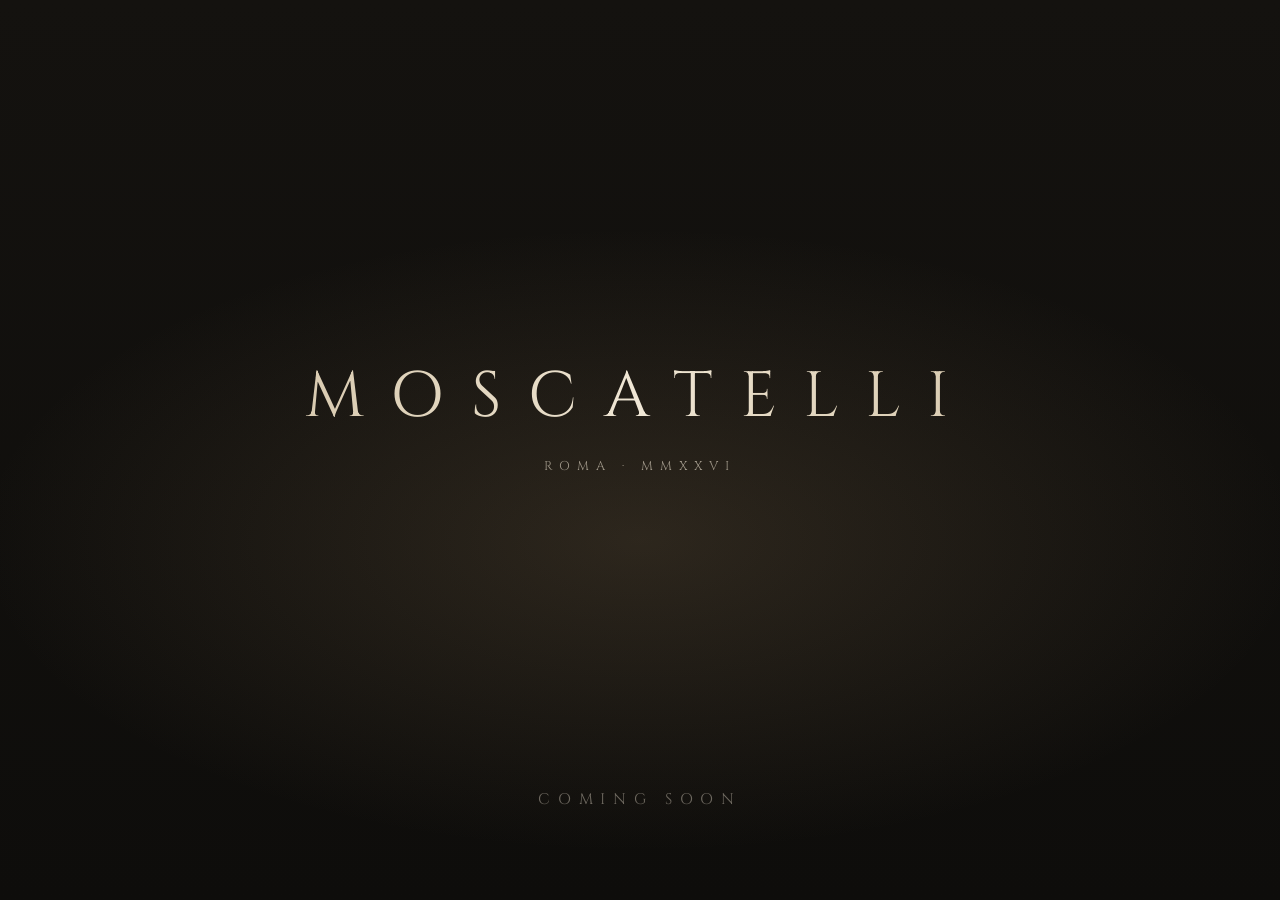
==== index.html @ 2efe1a66 "Add files via upload" ====
<!DOCTYPE html>
<html lang="en">
<head>
<meta charset="UTF-8">
<meta name="viewport" content="width=device-width, initial-scale=1.0">
<title>MOSCATELLI — Coming Soon</title>
<link href="https://fonts.googleapis.com/css2?family=Cinzel:wght@400;500&display=swap" rel="stylesheet">

<style>
:root{
--black:#0E0D0B;
--black-2:#14120F;

/* ultra subtle ivory gradient */
--ivory-1:#F0E7D6;
--ivory-2:#E7DCC7;
--ivory-3:#D9CBB1;

--ivory-mid:rgba(236,227,209,0.6);
--ivory-light:rgba(236,227,209,0.42);

--gold:rgba(176,146,104,0.18);
}

*{margin:0;padding:0;box-sizing:border-box}
html,body{height:100%}

body{
background:
radial-gradient(1100px 520px at 50% 60%, var(--gold), transparent 60%),
linear-gradient(180deg, var(--black-2), var(--black));
font-family:"Cinzel", serif;
overflow:hidden;
}

.wrap{
display:flex;
align-items:center;
justify-content:center;
height:100%;
text-align:center;
position:relative;
}

.center{
transform:translateY(-4vh);
}

/* GRADIENT WORDMARK */
.wordmark{
font-size:clamp(34px,5vw,84px);
letter-spacing:.42em;

/* gradient applied */
background:linear-gradient(
90deg,
var(--ivory-3) 0%,
var(--ivory-2) 35%,
var(--ivory-1) 50%,
var(--ivory-2) 65%,
var(--ivory-3) 100%
);

-webkit-background-clip:text;
-webkit-text-fill-color:transparent;

opacity:0;
animation:fadeSlow 3.2s ease forwards;
}

/* unchanged hierarchy */
.sub{
margin-top:18px;
font-size:clamp(10px,1vw,14px);
letter-spacing:.55em;
color:var(--ivory-mid);
opacity:0;
animation:fadeSlow 2.6s ease forwards;
animation-delay:1.8s;
}

.coming{
position:absolute;
bottom:10vh;
left:0;
right:0;
margin:auto;
text-align:center;
font-size:clamp(12px,1.2vw,16px);
letter-spacing:.5em;
color:var(--ivory-light);
opacity:0;
animation:fadeSlow 2.4s ease forwards;
animation-delay:3.2s;
}

@keyframes fadeSlow{
0%{opacity:0; transform:translateY(12px)}
100%{opacity:1; transform:translateY(0)}
}

@media(max-width:600px){
.wordmark{letter-spacing:.28em}
.sub{letter-spacing:.35em}
.coming{letter-spacing:.35em}
}
</style>
</head>

<body>
<div class="wrap">

<div class="center">
<div class="wordmark">MOSCATELLI</div>
<div class="sub">ROMA · MMXXVI</div>
</div>

<div class="coming">COMING SOON</div>

</div>
</body>
</html>
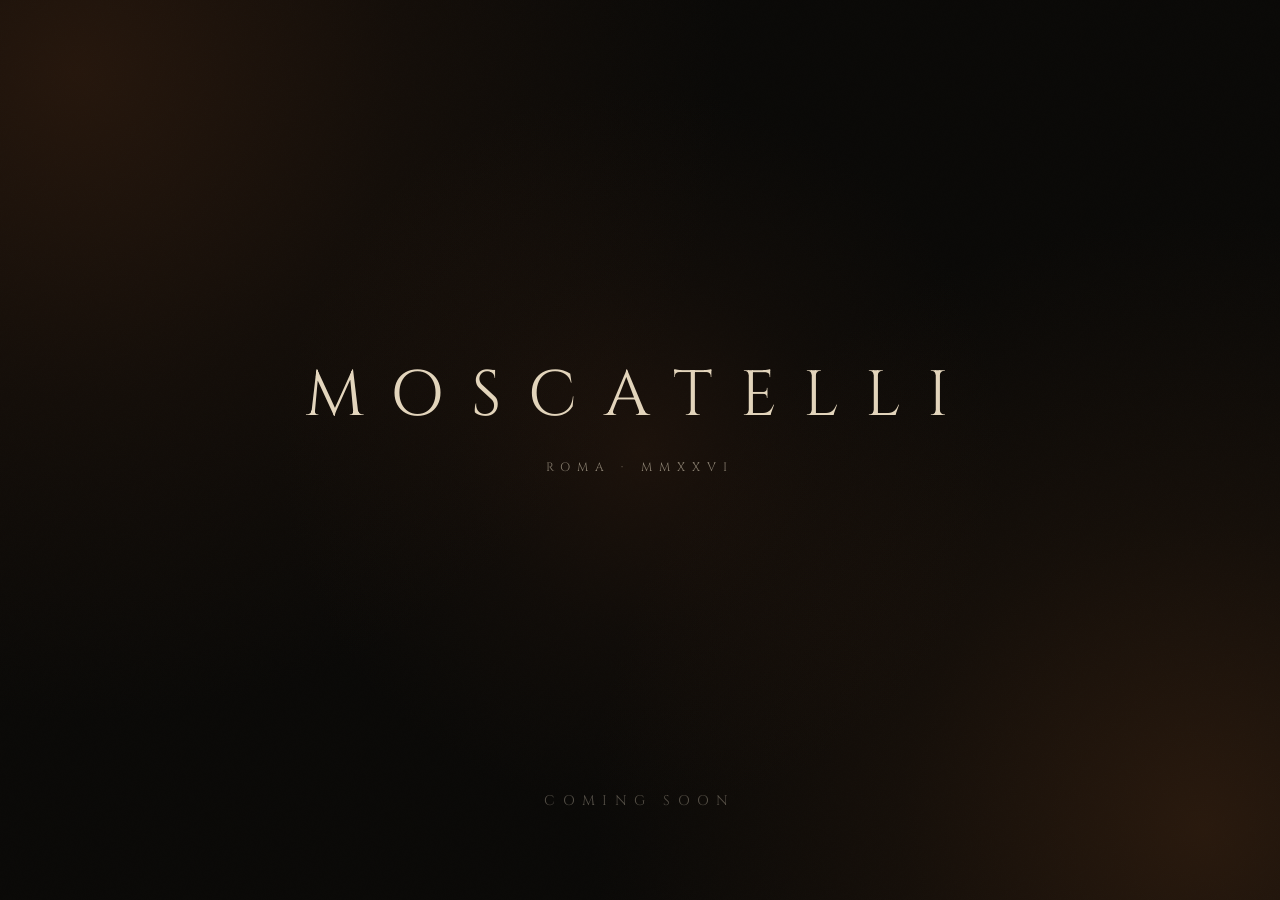
==== commit 8e30df13: "Add files via upload" ====
--- a/index.html
+++ b/index.html
@@ -7,116 +7,243 @@
 <link href="https://fonts.googleapis.com/css2?family=Cinzel:wght@400;500&display=swap" rel="stylesheet">
 
 <style>
-:root{
---black:#0E0D0B;
---black-2:#14120F;
-
-/* ultra subtle ivory gradient */
---ivory-1:#F0E7D6;
---ivory-2:#E7DCC7;
---ivory-3:#D9CBB1;
-
---ivory-mid:rgba(236,227,209,0.6);
---ivory-light:rgba(236,227,209,0.42);
-
---gold:rgba(176,146,104,0.18);
-}
-
-*{margin:0;padding:0;box-sizing:border-box}
-html,body{height:100%}
-
-body{
-background:
-radial-gradient(1100px 520px at 50% 60%, var(--gold), transparent 60%),
-linear-gradient(180deg, var(--black-2), var(--black));
-font-family:"Cinzel", serif;
-overflow:hidden;
-}
-
-.wrap{
-display:flex;
-align-items:center;
-justify-content:center;
-height:100%;
-text-align:center;
-position:relative;
-}
-
-.center{
-transform:translateY(-4vh);
-}
-
-/* GRADIENT WORDMARK */
-.wordmark{
-font-size:clamp(34px,5vw,84px);
-letter-spacing:.42em;
-
-/* gradient applied */
-background:linear-gradient(
-90deg,
-var(--ivory-3) 0%,
-var(--ivory-2) 35%,
-var(--ivory-1) 50%,
-var(--ivory-2) 65%,
-var(--ivory-3) 100%
-);
-
--webkit-background-clip:text;
--webkit-text-fill-color:transparent;
-
-opacity:0;
-animation:fadeSlow 3.2s ease forwards;
-}
-
-/* unchanged hierarchy */
-.sub{
-margin-top:18px;
-font-size:clamp(10px,1vw,14px);
-letter-spacing:.55em;
-color:var(--ivory-mid);
-opacity:0;
-animation:fadeSlow 2.6s ease forwards;
-animation-delay:1.8s;
-}
-
-.coming{
-position:absolute;
-bottom:10vh;
-left:0;
-right:0;
-margin:auto;
-text-align:center;
-font-size:clamp(12px,1.2vw,16px);
-letter-spacing:.5em;
-color:var(--ivory-light);
-opacity:0;
-animation:fadeSlow 2.4s ease forwards;
-animation-delay:3.2s;
-}
-
-@keyframes fadeSlow{
-0%{opacity:0; transform:translateY(12px)}
-100%{opacity:1; transform:translateY(0)}
-}
-
-@media(max-width:600px){
-.wordmark{letter-spacing:.28em}
-.sub{letter-spacing:.35em}
-.coming{letter-spacing:.35em}
+:root {
+  --black:    #080705;
+  --choc-1:   #1a0f08;
+  --choc-2:   #2a1508;
+  --choc-3:   #3b1e0a;
+  --ivory-1:  #F0E7D6;
+  --ivory-2:  #E2D4BB;
+  --ivory-3:  #C8B898;
+  --ivory-mid: rgba(232,220,198,0.52);
+  --ivory-faint: rgba(232,220,198,0.32);
+}
+
+*, *::before, *::after { margin:0; padding:0; box-sizing:border-box }
+html, body { height:100%; overflow:hidden }
+
+body {
+  background: var(--black);
+  font-family: "Cinzel", serif;
+  position: relative;
+}
+
+/* ─── CANVAS BACKGROUND ─── */
+canvas {
+  position: fixed;
+  inset: 0;
+  width: 100%;
+  height: 100%;
+  z-index: 0;
+}
+
+/* ─── GRAIN OVERLAY ─── */
+body::after {
+  content: "";
+  position: fixed;
+  inset: 0;
+  background-image: url("data:image/svg+xml,%3Csvg viewBox='0 0 200 200' xmlns='http://www.w3.org/2000/svg'%3E%3Cfilter id='n'%3E%3CfeTurbulence type='fractalNoise' baseFrequency='0.9' numOctaves='4' stitchTiles='stitch'/%3E%3C/filter%3E%3Crect width='100%25' height='100%25' filter='url(%23n)' opacity='1'/%3E%3C/svg%3E");
+  background-size: 180px 180px;
+  opacity: 0.028;
+  pointer-events: none;
+  z-index: 1;
+}
+
+/* ─── LAYOUT ─── */
+.wrap {
+  position: relative;
+  z-index: 2;
+  display: flex;
+  align-items: center;
+  justify-content: center;
+  height: 100%;
+  text-align: center;
+}
+
+.center { transform: translateY(-4vh); }
+
+/* ─── WORDMARK ─── */
+.wordmark {
+  font-size: clamp(32px, 5vw, 82px);
+  letter-spacing: .42em;
+  font-weight: 400;
+  position: relative;
+  display: inline-block;
+
+  /* base colour — visible even before animation */
+  color: var(--ivory-2);
+
+  opacity: 0;
+  animation: fadeUp 3.2s cubic-bezier(.16,1,.3,1) forwards;
+}
+
+/* shimmer pseudo-element — slides across the text */
+.wordmark::after {
+  content: "MOSCATELLI";
+  position: absolute;
+  inset: 0;
+  letter-spacing: inherit;
+  font-size: inherit;
+  font-weight: inherit;
+  font-family: inherit;
+
+  background: linear-gradient(
+    100deg,
+    transparent          0%,
+    transparent         20%,
+    rgba(240,231,214,0.0)  24%,
+    rgba(240,231,214,0.12) 34%,
+    rgba(248,240,224,0.28) 42%,
+    rgba(255,248,235,0.38) 50%,
+    rgba(248,240,224,0.28) 58%,
+    rgba(240,231,214,0.12) 66%,
+    rgba(240,231,214,0.0)  76%,
+    transparent         80%,
+    transparent        100%
+  );
+  background-size: 280% 100%;
+  background-position: 260% center;
+
+  -webkit-background-clip: text;
+  background-clip: text;
+  -webkit-text-fill-color: transparent;
+
+  animation: shimmer 20s ease-in-out infinite;
+  animation-delay: 5s;
+}
+
+@keyframes shimmer {
+  0%   { background-position: 260% center; }
+  50%  { background-position: -30% center; }
+  100% { background-position: -30% center; }
+}
+
+/* ─── SUB-LINE ─── */
+.sub {
+  margin-top: 20px;
+  font-size: clamp(9px, 0.95vw, 13px);
+  letter-spacing: .58em;
+  color: var(--ivory-mid);
+  opacity: 0;
+  animation: fadeUp 2.4s ease forwards;
+  animation-delay: 2s;
+}
+
+/* ─── COMING SOON ─── */
+.coming {
+  position: absolute;
+  bottom: 10vh;
+  left: 0; right: 0;
+  margin: auto;
+  font-size: clamp(10px, 1.1vw, 14px);
+  letter-spacing: .52em;
+  color: var(--ivory-faint);
+  opacity: 0;
+  animation: fadeUp 2.2s ease forwards;
+  animation-delay: 3.6s;
+}
+
+/* ─── SHARED FADE ─── */
+@keyframes fadeUp {
+  from { opacity:0; transform:translateY(14px) }
+  to   { opacity:1; transform:translateY(0) }
+}
+
+/* ─── MOBILE ─── */
+@media (max-width: 600px) {
+  .wordmark { letter-spacing: .26em }
+  .wordmark::after { letter-spacing: .26em }
+  .sub     { letter-spacing: .36em }
+  .coming  { letter-spacing: .34em }
 }
 </style>
 </head>
 
 <body>
+
+<canvas id="bg"></canvas>
+
 <div class="wrap">
-
-<div class="center">
-<div class="wordmark">MOSCATELLI</div>
-<div class="sub">ROMA · MMXXVI</div>
+  <div class="center">
+    <div class="wordmark">MOSCATELLI</div>
+    <div class="sub">ROMA · MMXXVI</div>
+  </div>
+  <div class="coming">COMING SOON</div>
 </div>
 
-<div class="coming">COMING SOON</div>
-
-</div>
+<script>
+/* ── Blob background renderer ──
+   Three slow-drifting chocolate blobs on a near-black field.
+   All arithmetic is kept cheap — no WebGL needed.
+*/
+(function () {
+  const canvas = document.getElementById("bg");
+  const ctx    = canvas.getContext("2d");
+
+  /* Palette — all very close to background, barely lifted */
+  const COLORS = [
+    { r: 34,  g: 17,  b: 7  },   // top-left corner blob
+    { r: 38,  g: 20,  b: 8  },   // bottom-right corner blob
+    { r: 22,  g: 11,  b: 5  },   // centre anchor — nearly invisible
+  ];
+
+  /* Corner blobs — top-left and bottom-right, drifting slowly along diagonal axis */
+  const blobs = [
+    { x: 0.06, y: 0.08, r: 0.72, dx:  0.000018, dy:  0.000014, ci: 0 },
+    { x: 0.94, y: 0.92, r: 0.68, dx: -0.000015, dy: -0.000012, ci: 1 },
+    { x: 0.50, y: 0.50, r: 0.40, dx:  0.000010, dy:  0.000008, ci: 2 },
+  ];
+
+  let W, H;
+
+  function resize() {
+    W = canvas.width  = window.innerWidth;
+    H = canvas.height = window.innerHeight;
+  }
+
+  window.addEventListener("resize", resize);
+  resize();
+
+  function draw(ts) {
+    requestAnimationFrame(draw);
+
+    /* Background */
+    ctx.fillStyle = "#080705";
+    ctx.fillRect(0, 0, W, H);
+
+    /* Blobs */
+    blobs.forEach(b => {
+      /* Drift — bounce softly at edges */
+      b.x += b.dx;
+      b.y += b.dy;
+      if (b.x < 0.1 || b.x > 0.9) b.dx *= -1;
+      if (b.y < 0.1 || b.y > 0.9) b.dy *= -1;
+
+      const cx = b.x * W;
+      const cy = b.y * H;
+      /* radius scales with the smaller viewport dimension for aspect-ratio safety */
+      const radius = b.r * Math.min(W, H);
+
+      const c = COLORS[b.ci];
+      const grd = ctx.createRadialGradient(cx, cy, 0, cx, cy, radius);
+      grd.addColorStop(0,   `rgba(${c.r},${c.g},${c.b}, 0.82)`);
+      grd.addColorStop(0.5, `rgba(${c.r},${c.g},${c.b}, 0.30)`);
+      grd.addColorStop(1,   `rgba(${c.r},${c.g},${c.b}, 0)`);
+
+      ctx.globalCompositeOperation = "lighter";
+      ctx.beginPath();
+      ctx.arc(cx, cy, radius, 0, Math.PI * 2);
+      ctx.fillStyle = grd;
+      ctx.fill();
+      ctx.globalCompositeOperation = "source-over";
+    });
+
+
+  }
+
+  requestAnimationFrame(draw);
+})();
+</script>
+
 </body>
 </html>
